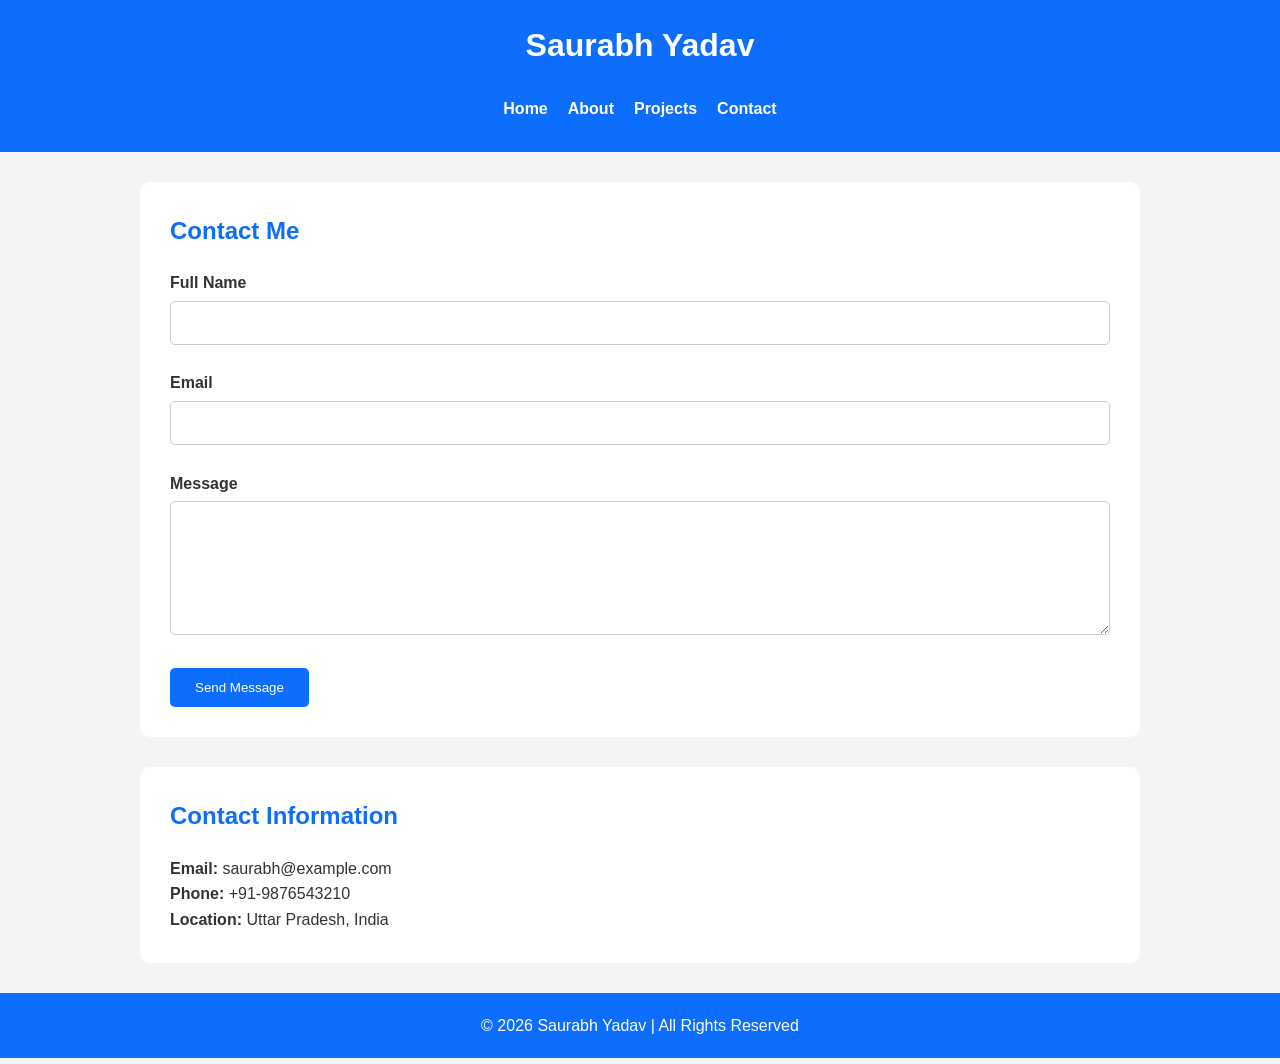
==== contact.html @ ce1ccb84 "Initial portfolio website" ====
<!DOCTYPE html>
<html lang="en">

<head>
<meta charset="UTF-8">
<meta name="viewport" content="width=device-width, initial-scale=1.0">
<meta name="description" content="Contact Saurabh Yadav">
<title>Contact | Saurabh Yadav</title>

<link rel="stylesheet" href="style.css">
</head>

<body>

<header>

<h1>Saurabh Yadav</h1>

<nav aria-label="Main Navigation">
<ul>
<li><a href="index.html">Home</a></li>
<li><a href="about.html">About</a></li>
<li><a href="projects.html">Projects</a></li>
<li><a href="contact.html">Contact</a></li>
</ul>
</nav>

</header>

<main>

<section>

<h2>Contact Me</h2>

<form aria-label="Contact Form">

<label for="name">Full Name</label><br>
<input type="text" id="name" name="name" required><br><br>

<label for="email">Email</label><br>
<input type="email" id="email" name="email" required><br><br>

<label for="message">Message</label><br>
<textarea id="message" name="message" rows="6" required></textarea><br><br>

<button type="submit">Send Message</button>

</form>

</section>

<section>

<h2>Contact Information</h2>

<p><strong>Email:</strong> saurabh@example.com</p>

<p><strong>Phone:</strong> +91-9876543210</p>

<p><strong>Location:</strong> Uttar Pradesh, India</p>

</section>

</main>

<footer>

<p>© 2026 Saurabh Yadav | All Rights Reserved</p>

</footer>

</body>

</html>
---- style.css ----
*{
    margin:0;
    padding:0;
    box-sizing:border-box;
}

body{
    font-family:Arial, sans-serif;
    background:#f4f4f4;
    color:#333;
    line-height:1.6;
}

header{
    background:#0d6efd;
    color:white;
    text-align:center;
    padding:20px;
}

nav ul{
    list-style:none;
    display:flex;
    justify-content:center;
    gap:20px;
    margin-top:15px;
}

nav a{
    color:white;
    text-decoration:none;
    font-weight:bold;
}

nav a:hover{
    color:yellow;
}

#hero{
    text-align:center;
    padding:60px 20px;
    background:white;
}

#hero h2{
    font-size:35px;
    margin-bottom:15px;
}

#hero p{
    font-size:18px;
    margin-bottom:20px;
}

button{
    background:#0d6efd;
    color:white;
    border:none;
    padding:12px 25px;
    border-radius:5px;
    cursor:pointer;
}

button:hover{
    background:#084298;
}

section{
    background:white;
    width:90%;
    max-width:1000px;
    margin:30px auto;
    padding:30px;
    border-radius:10px;
}

h2{
    margin-bottom:20px;
    color:#0d6efd;
}

ul li{
    margin:10px 0;
}

aside{
    width:90%;
    max-width:1000px;
    margin:20px auto;
    background:#e9ecef;
    padding:20px;
    border-left:5px solid #0d6efd;
}

footer{
    background:#0d6efd;
    color:white;
    text-align:center;
    padding:20px;
    margin-top:30px;
}

@media(max-width:768px){

nav ul{
    flex-direction:column;
    gap:10px;
}

#hero h2{
    font-size:28px;
}

section{
    width:95%;
}

}

input,
textarea{
width:100%;
padding:12px;
margin-top:5px;
border:1px solid #ccc;
border-radius:5px;
font-size:16px;
}

label{
font-weight:bold;
}

form{
margin-top:20px;
}
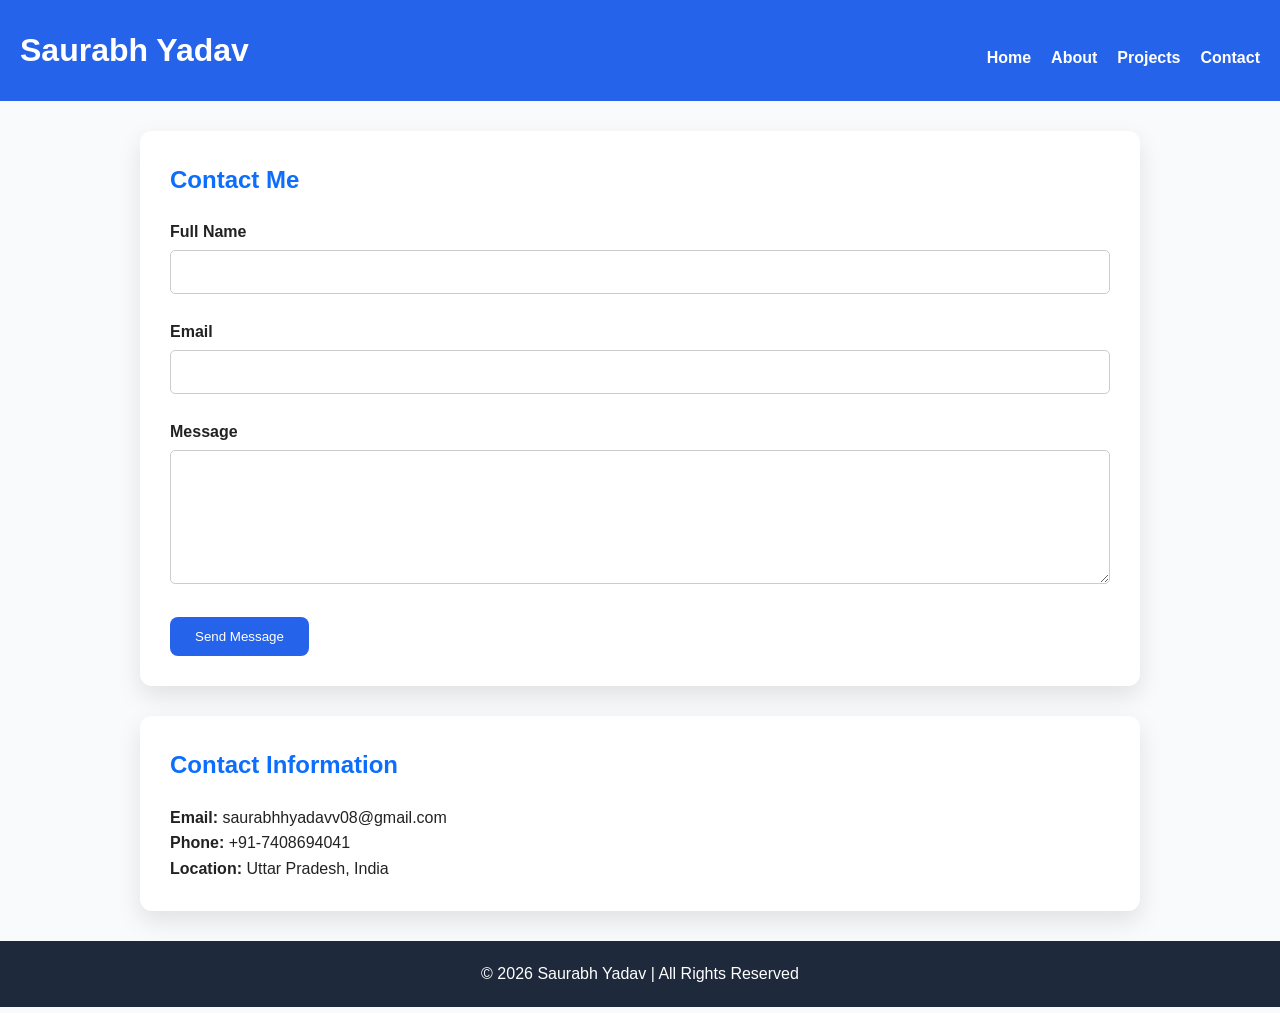
==== commit 57182f4d: "Module 2 Complete" ====
--- a/contact.html
+++ b/contact.html
@@ -54,9 +54,9 @@
 
 <h2>Contact Information</h2>
 
-<p><strong>Email:</strong> saurabh@example.com</p>
+<p><strong>Email:</strong> saurabhhyadavv08@gmail.com</p>
 
-<p><strong>Phone:</strong> +91-9876543210</p>
+<p><strong>Phone:</strong> +91-7408694041</p>
 
 <p><strong>Location:</strong> Uttar Pradesh, India</p>
 
--- a/style.css
+++ b/style.css
@@ -133,4 +133,142 @@
 
 form{
 margin-top:20px;
+}
+
+:root{
+  --primary:#2563eb;
+  --secondary:#1e293b;
+  --bg:#f8fafc;
+  --card:#ffffff;
+  --text:#222;
+  --radius:12px;
+  --shadow:0 10px 25px rgba(0,0,0,.1);
+}
+
+.dark{
+  --bg:#0f172a;
+  --card:#1e293b;
+  --text:#fff;
+}
+
+*{
+  margin:0;
+  padding:0;
+  box-sizing:border-box;
+}
+
+body{
+  font-family:Arial,sans-serif;
+  background:var(--bg);
+  color:var(--text);
+  transition:.4s;
+}
+
+header{
+  background:var(--primary);
+  color:#fff;
+  padding:20px;
+  display:flex;
+  justify-content:space-between;
+  align-items:center;
+  flex-wrap:wrap;
+}
+
+nav ul{
+  display:flex;
+  list-style:none;
+  gap:20px;
+}
+
+nav a{
+  color:#fff;
+  text-decoration:none;
+  font-weight:bold;
+}
+
+nav a:hover{
+  color:yellow;
+}
+
+#hero{
+  display:grid;
+  place-items:center;
+  min-height:60vh;
+  text-align:center;
+  padding:30px;
+}
+
+#hero h2{
+  font-size:42px;
+}
+
+#hero p{
+  margin:20px 0;
+  font-size:18px;
+}
+
+button{
+  background:var(--primary);
+  color:#fff;
+  padding:12px 25px;
+  border:none;
+  border-radius:8px;
+  cursor:pointer;
+  transition:.3s;
+}
+
+button:hover{
+  transform:scale(1.05);
+}
+
+section{
+  width:90%;
+  margin:30px auto;
+  background:var(--card);
+  padding:30px;
+  border-radius:var(--radius);
+  box-shadow:var(--shadow);
+}
+
+footer{
+  background:var(--secondary);
+  color:#fff;
+  text-align:center;
+  padding:20px;
+}
+/* Active Navigation */
+
+.active{
+color:yellow;
+border-bottom:2px solid yellow;
+}
+
+/* Smooth Hover */
+
+.card{
+transition:.4s ease;
+}
+
+.card:hover{
+transform:translateY(-10px) scale(1.03);
+}
+
+/* Button Animation */
+
+button:hover{
+box-shadow:0 10px 20px rgba(37,99,235,.4);
+}
+
+/* Better Mobile */
+
+@media(max-width:500px){
+
+#hero h2{
+font-size:26px;
+}
+
+button{
+width:100%;
+}
+
 }
